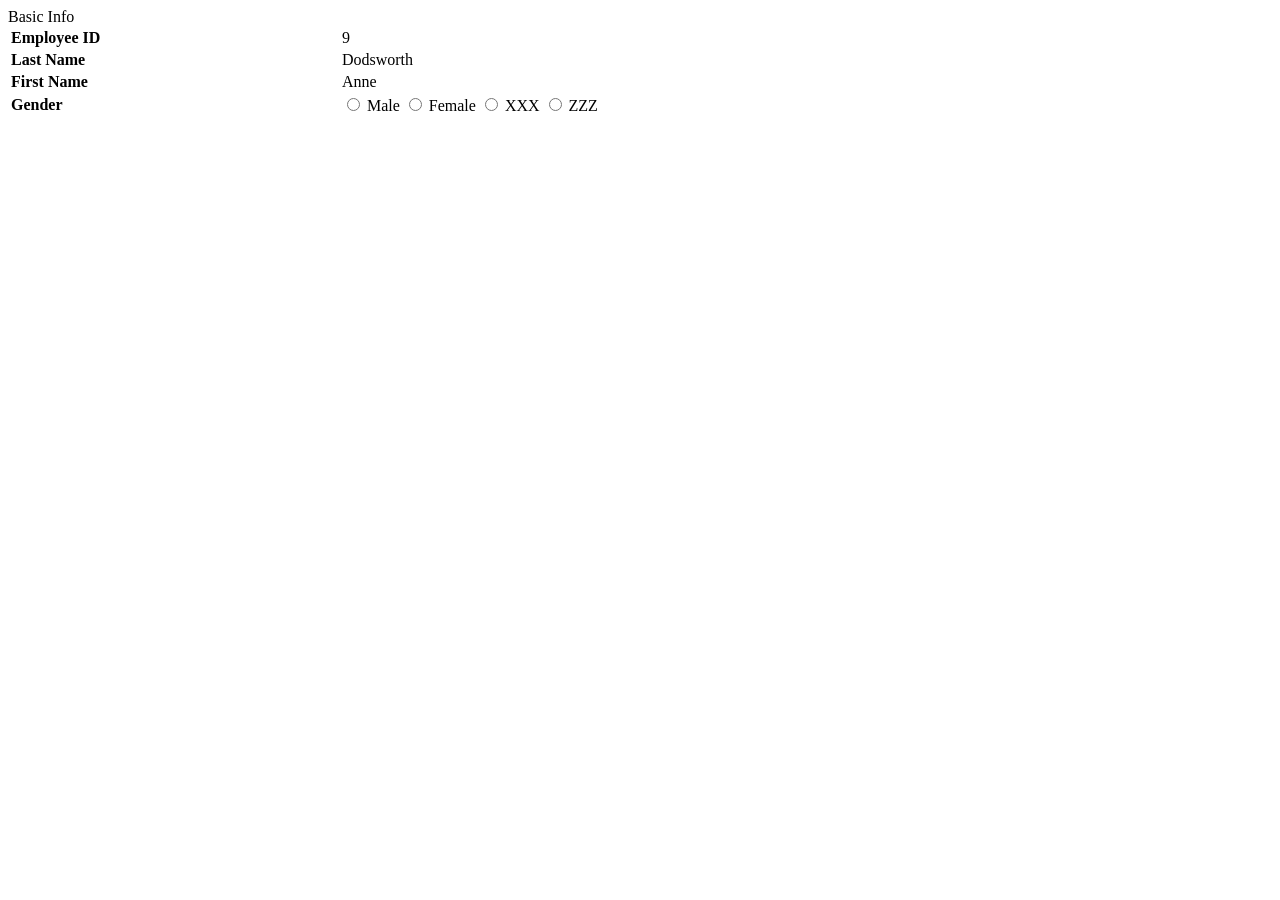
==== BTTH_01/BT4.html @ 4cd62173 "BT 3 + 4 (Unfinished)" ====
<!DOCTYPE html>
<html lang="en">
<head>
    <meta charset="UTF-8">
    <meta name="viewport" content="width=device-width, initial-scale=1.0">
    <title>BT 04</title>
    <style>
        table {
            width: 100%;
        }
        th, td {
            text-align: left;
        }
    </style>
</head>
<body>
    <header>
        Basic Info
    </header>
    <form action="">
        <table>
            <tr><th>Employee ID</th><td>9</td></tr>
            <tr><th>Last Name</th><td>Dodsworth</td></tr>
            <tr><th>First Name</th><td>Anne</td></tr>
            <tr>
                <th>Gender</th>
                <td>
                    <ul style="list-style-type: none; padding: 0; margin: 0;">
                        <input type="radio" name="gender" value="male"> Male
                        <input type="radio" name="gender" value="female"> Female
                        <input type="radio" name="gender" value="xxx"> XXX
                        <input type="radio" name="gender" value="zzz"> ZZZ
                    </ul>
                </td>
            </tr>
        </table>
    </form>
</body>
</html>
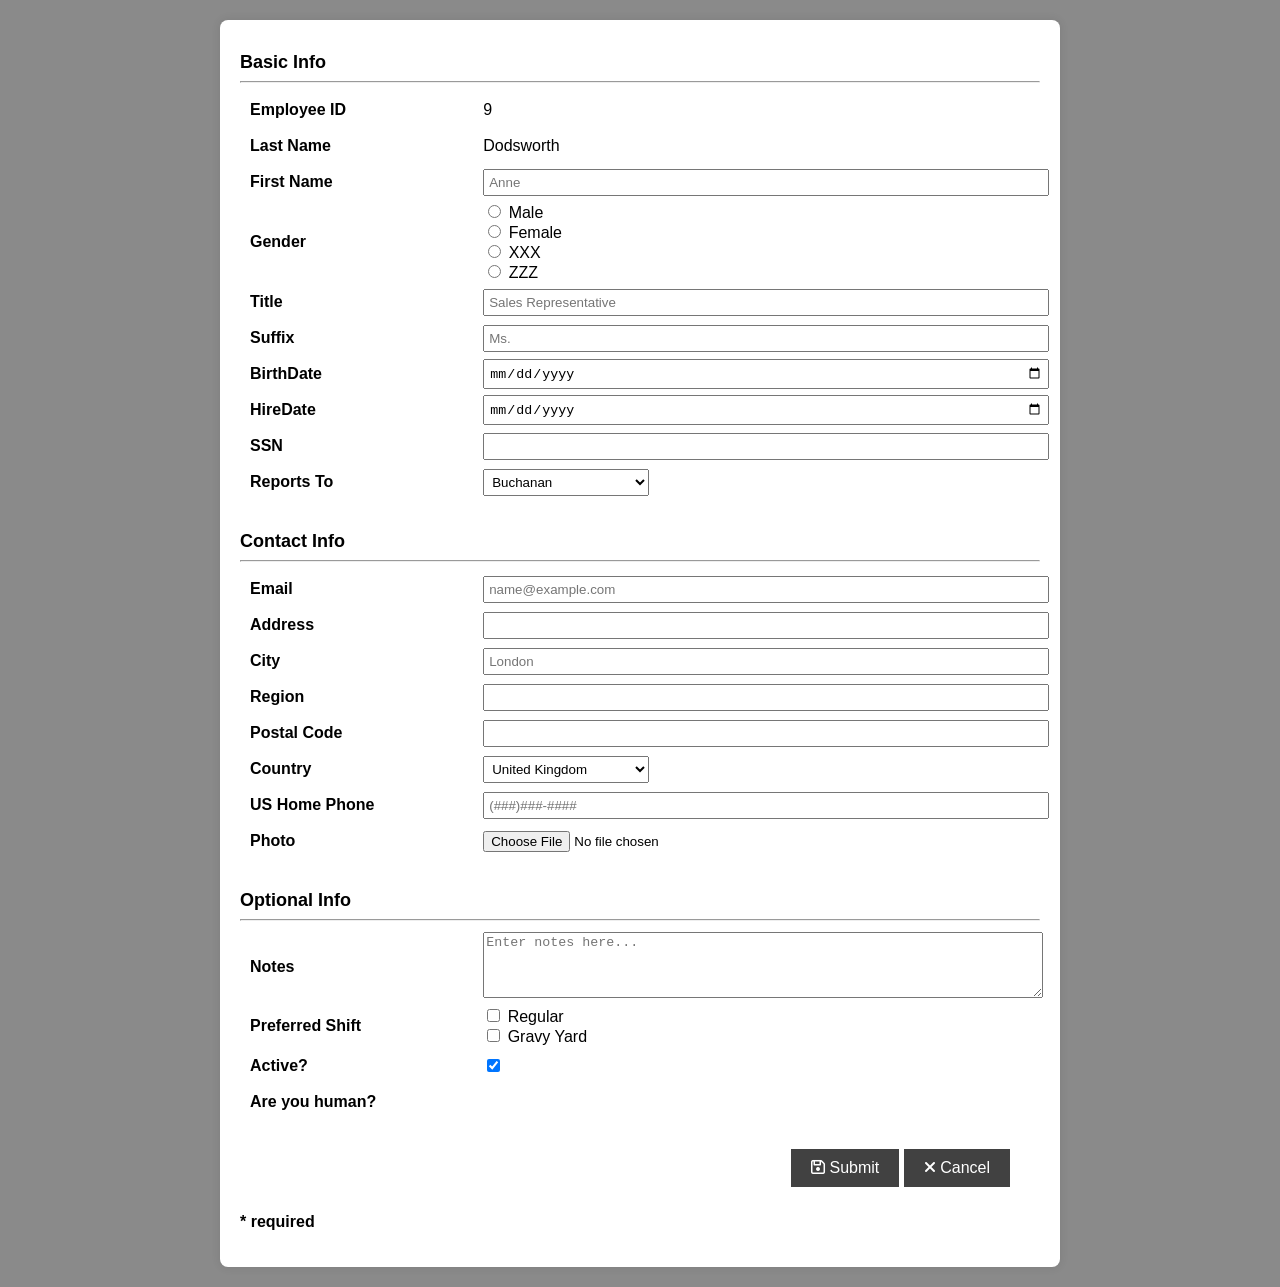
==== commit d541d746: "BT3 & BT4 completion" ====
--- a/BTTH_01/BT4.html
+++ b/BTTH_01/BT4.html
@@ -4,6 +4,7 @@
     <meta charset="UTF-8">
     <meta name="viewport" content="width=device-width, initial-scale=1.0">
     <title>BT 04</title>
+    <link rel="stylesheet" href="https://cdnjs.cloudflare.com/ajax/libs/font-awesome/6.5.1/css/all.min.css">
     <style>
         table {
             width: 100%;
@@ -11,29 +12,234 @@
         th, td {
             text-align: left;
         }
+        th {
+            width: 30%;
+            padding: 8px;
+        }
+        td input[type="text"], td input[type="date"], td input[type="password"], td input[type="email"], td input[type="tel"] {
+            padding: 4px;
+            width: 100%;
+        }
+        body {
+            font-family: Arial, sans-serif;
+            margin: 20px;
+            background-color: #8a8a8a;
+        }
+        body h1 {
+            font-size: large;
+            margin-bottom: 5px;
+        }
+        td select {
+            width: 30%; 
+            padding: 4px;
+        }
+        .fn_btn {
+            padding: 10px 20px;
+            margin-right: 10px;
+            font-size: 16px;
+            text-align: right;
+        }
+        .fn_btn button {
+            padding: 10px 20px;
+            margin-right: 0px;
+            font-size: 16px;
+            background-color: #414141;
+            color: white;
+            border: none;
+            cursor: pointer;
+        }
+        .container {
+            background-color: white;
+            padding: 20px;
+            border-radius: 8px;
+            box-shadow: 0 0 10px rgba(0, 0, 0, 0.1);
+            max-width: 800px;
+            margin: auto;
+        }
     </style>
 </head>
 <body>
-    <header>
-        Basic Info
-    </header>
-    <form action="">
-        <table>
-            <tr><th>Employee ID</th><td>9</td></tr>
-            <tr><th>Last Name</th><td>Dodsworth</td></tr>
-            <tr><th>First Name</th><td>Anne</td></tr>
-            <tr>
-                <th>Gender</th>
-                <td>
-                    <ul style="list-style-type: none; padding: 0; margin: 0;">
-                        <input type="radio" name="gender" value="male"> Male
-                        <input type="radio" name="gender" value="female"> Female
-                        <input type="radio" name="gender" value="xxx"> XXX
-                        <input type="radio" name="gender" value="zzz"> ZZZ
-                    </ul>
-                </td>
-            </tr>
-        </table>
-    </form>
+    <div id="container" class="container">
+        <form action="/submit-form" method="post">
+            <h1>Basic Info</h1>
+            <hr>
+            <table class="basic_info">
+                <tr><th>Employee ID</th><td>9</td></tr>
+                <tr><th>Last Name</th><td>Dodsworth</td></tr>
+                <tr>
+                    <th>First Name</th>
+                    <td>
+                        <input type="text" name="first_name" value="" id="first_name" placeholder="Anne">
+                    </td>
+                </tr>
+                <tr>
+                    <th>Gender</th>
+                    <td>
+                        <ul style="list-style-type: none; padding: 0; margin: 0;">
+                            <li>
+                                <input type="radio" name="gender" value="male" id="gender-male">
+                                <label for="gender-male">Male</label>
+                            </li>
+                            <li>
+                                <input type="radio" name="gender" value="female" id="gender-female">
+                                <label for="gender-female">Female</label>
+                            </li>
+                            <li>
+                                <input type="radio" name="gender" value="xxx" id="gender-xxx">
+                                <label for="gender-xxx">XXX</label>
+                            </li>
+                            <li>
+                                <input type="radio" name="gender" value="zzz" id="gender-zzz">
+                                <label for="gender-zzz">ZZZ</label>
+                            </li>
+                        </ul>
+                    </td>
+                </tr>
+                <tr>
+                    <th>Title</th>
+                    <td>
+                        <input type="text" name="title" value="" id="title" placeholder="Sales Representative">
+                    </td>  
+                </tr>
+                <tr>
+                    <th>Suffix</th>
+                    <td>
+                        <input type="text" name="suffix" value="" id="suffix" placeholder="Ms.">
+                    </td>
+                </tr>
+                <tr>
+                    <th>BirthDate</th>
+                    <td>
+                        <input type="date" name="birthdate" value="" id="birthdate" placeholder="MM-DD-YYYY">
+                    </td>
+                </tr>
+                <tr>
+                    <th>HireDate</th>
+                    <td>
+                        <input type="date" name="hiredate" value="" id="hiredate" placeholder="MM-DD-YYYY">
+                    </td>
+                </tr>
+                <tr>
+                    <th>SSN</th>
+                    <td>
+                        <input type="password" name="ssn" value="" id="ssn">
+                    </td>
+                </tr>
+                <tr>
+                    <th>Reports To</th>
+                    <td>
+                        <select name="report-to" id="employee">
+                            <option value="buchanan">Buchanan</option>
+                            <option value="fuller">Fuller</option>
+                            <option value="leverling">Leverling</option>
+                        </select>
+                    </td>
+                </tr>
+            </table>
+            <br>
+
+
+            <h1>Contact Info</h1>
+            <hr>
+            <table class="contact_info">
+                <tr>
+                    <th>Email</th>
+                    <td>
+                        <input type="email" name="email" value="" id="email" placeholder="name@example.com">
+                    </td>
+                </tr>
+                <tr>
+                    <th>Address</th>
+                    <td>
+                        <input type="text" name="address" id="address">
+                    </td>
+                </tr>
+                <tr>
+                    <th>City</th>
+                    <td>
+                        <input type="text" name="city" value="" id="city" placeholder="London">
+                    </td>
+                </tr>
+                <tr>
+                    <th>Region</th>
+                    <td>
+                        <input type="text" name="region" id="region">
+                    </td>
+                </tr>
+                <tr>
+                    <th>Postal Code</th>
+                    <td>
+                        <input type="text" name="postal_code" value="" id="postal_code">
+                    </td>
+                </tr>
+                <tr>
+                    <th>Country</th>
+                    <td>
+                        <select name="country" id="country">
+                            <option value="russia_federation">Russia Federation</option>
+                            <option value="vietnam">Vietnam</option>
+                            <option value="united_kingdom" selected>United Kingdom</option>
+                        </select>
+                    </td>
+                </tr>
+                <tr>
+                    <th>US Home Phone</th>
+                    <td>
+                        <input type="tel" name="phone" value="" id="phone" placeholder="(###)###-####">
+                    </td>
+                </tr>
+                <tr>
+                    <th>Photo</th>
+                    <td>
+                        <input type="file" name="photo" value="" id="photo">
+                    </td>
+                </tr>
+            </table> 
+            <br>
+
+            <h1>Optional Info</h1>
+            <hr>
+            <table class="optional_info">
+                <tr>
+                    <th>Notes</th>
+                    <td>
+                        <textarea name="notes" id="notes" rows="4" cols="50" placeholder="Enter notes here..." style="width: 100%;"></textarea>
+                    </td>
+                </tr>
+                <tr>
+                    <th>Preferred Shift</th>
+                    <td>
+                        <ul style="list-style-type: none; width: 100%; padding: 0; margin: 0; gap: 10px;">
+                            <li>
+                                <input type="checkbox" name="shift" value="regular" id="regular">
+                                <label for="regular">Regular</label>
+                            </li>
+                            <li>
+                                <input type="checkbox" name="shift" value="Gravy Yard" id="Gravy_Yard">
+                                <label for="Gravy_Yard">Gravy Yard</label>
+                            </li>
+                        </ul>
+                    </td>
+                </tr>
+                <tr>
+                    <th>Active?</th>
+                    <td>
+                        <input type="checkbox" name="active" value="yes" id="active" checked>
+                    </td>
+                </tr>
+                <tr>
+                    <th>Are you human?</th>
+                    <td></td>
+                </tr>
+            </table>
+            <br>
+            
+            <div id="fn_btn" class="fn_btn">
+                <button type="submit"><i class="fa-regular fa-floppy-disk"></i>  Submit</button>
+                <button type="reset"><i class="fa-solid fa-xmark"></i>  Cancel</button>
+            </div>
+            <p><strong>* required</strong></p>
+        </form>
+    </div>
 </body>
 </html>
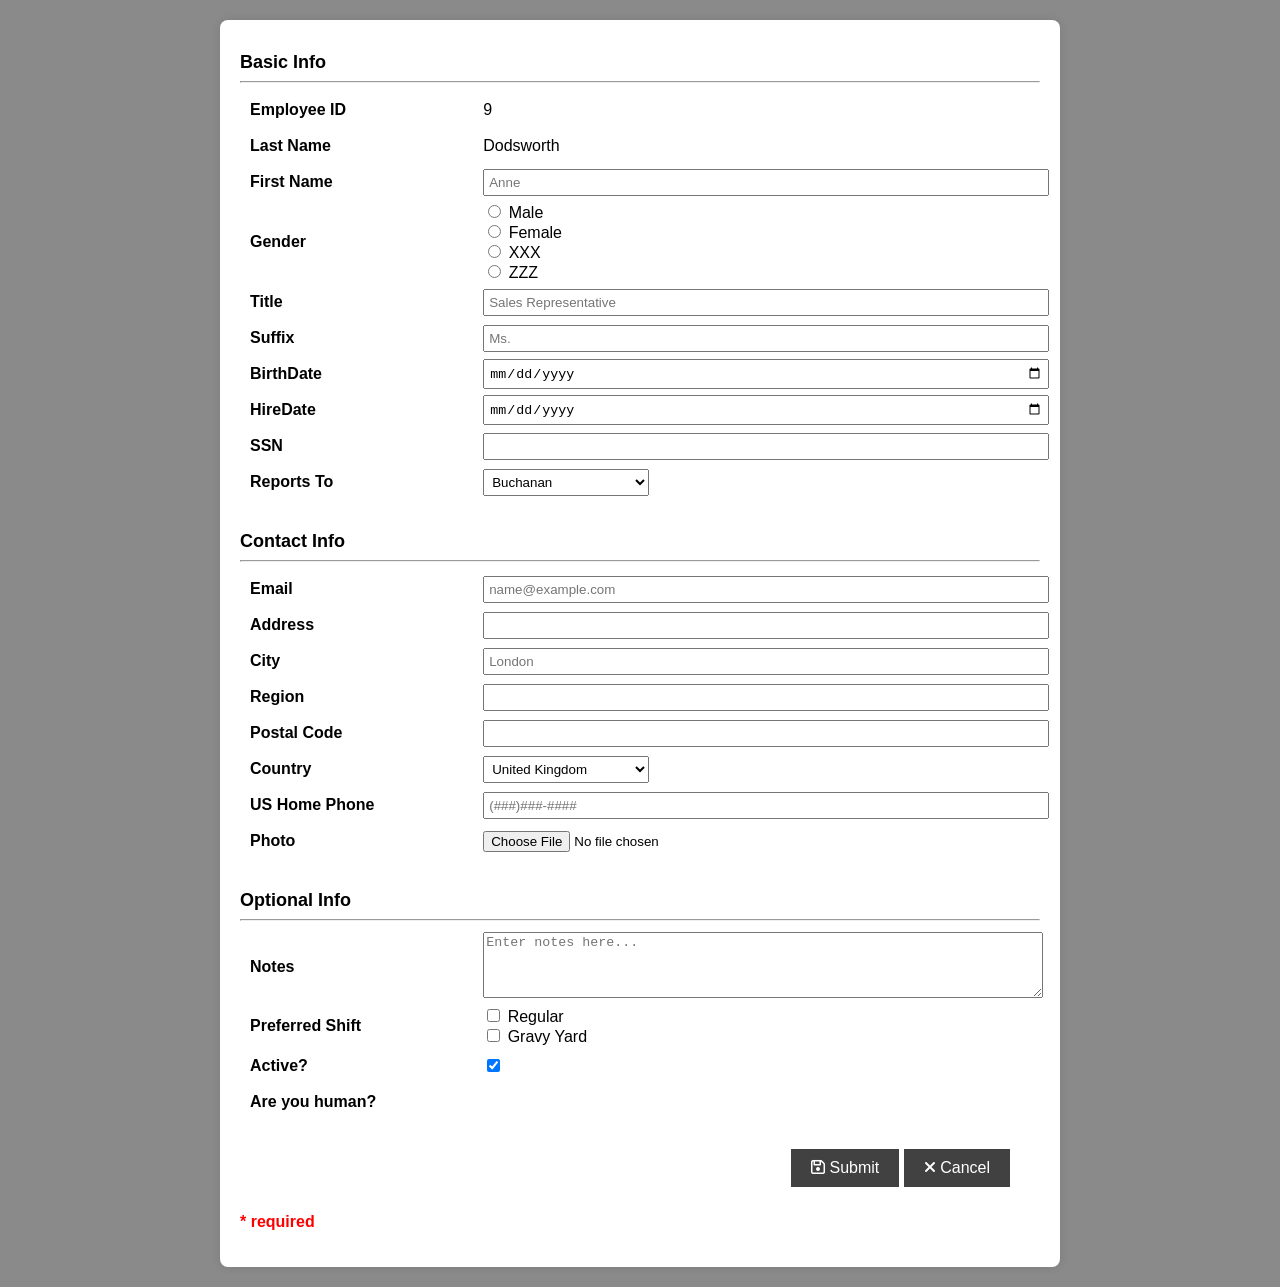
==== commit 6bda63fb: "23/02/2026" ====
--- a/BTTH_01/BT4.html
+++ b/BTTH_01/BT4.html
@@ -238,7 +238,7 @@
                 <button type="submit"><i class="fa-regular fa-floppy-disk"></i>  Submit</button>
                 <button type="reset"><i class="fa-solid fa-xmark"></i>  Cancel</button>
             </div>
-            <p><strong>* required</strong></p>
+            <p style="color: red;"><strong>* required</strong></p>
         </form>
     </div>
 </body>
